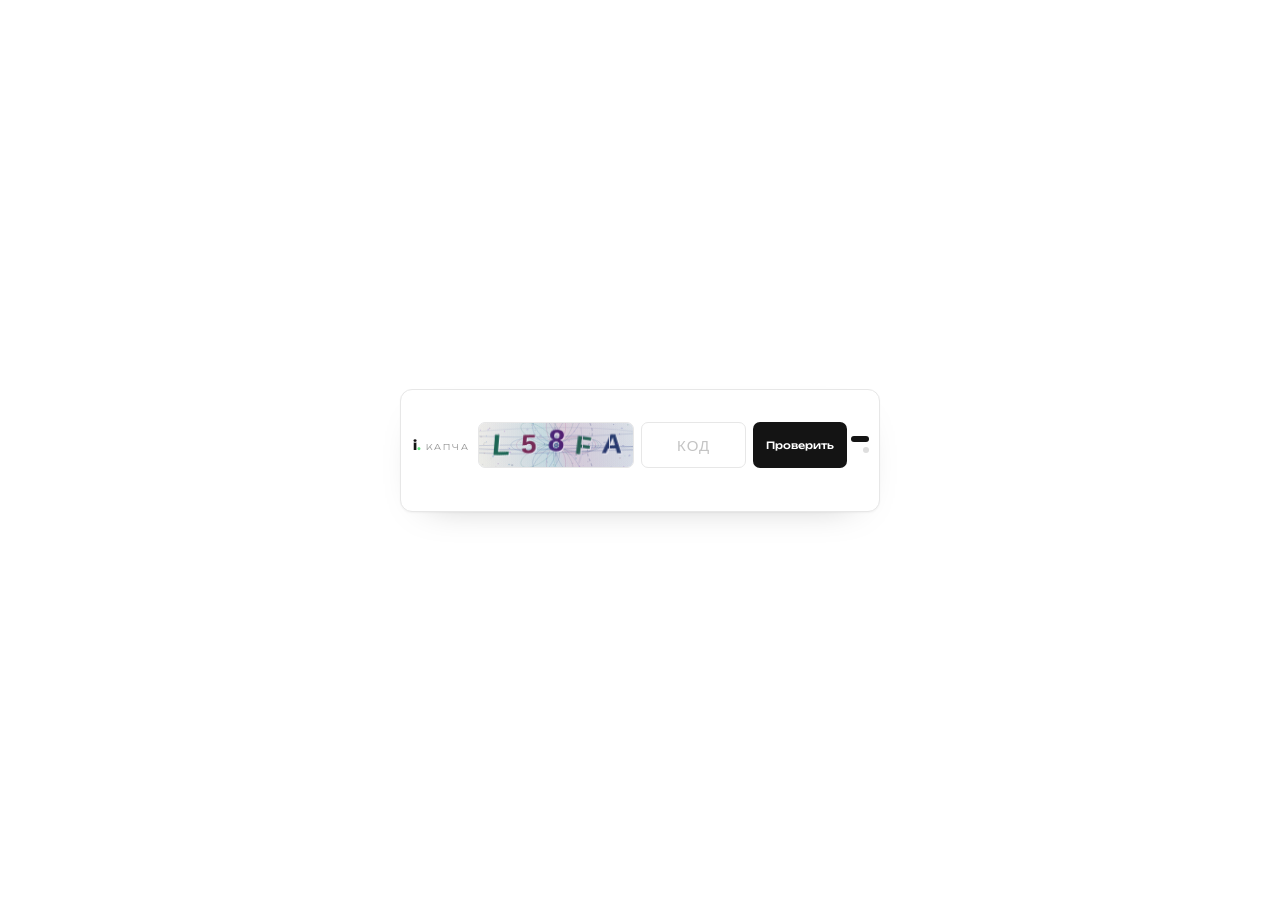
==== index.html @ 87429c5f "Капча студии i.: двухуровневая капча + демо-страница" ====
<!DOCTYPE html>
<html lang="ru">
<head>
  <meta charset="UTF-8">
  <meta name="viewport" content="width=device-width, initial-scale=1.0">
  <title>і. капча</title>
  <link rel="preconnect" href="https://fonts.googleapis.com">
  <link rel="preconnect" href="https://fonts.gstatic.com" crossorigin>
  <link href="https://fonts.googleapis.com/css2?family=Unbounded:wght@300;500;700&display=swap" rel="stylesheet">
  <style>
    * { margin: 0; padding: 0; box-sizing: border-box; }

    :root {
      --ink: #141414;
      --muted: #9a9a9a;
      --line: #e7e7e7;
      --accent: #5be37b;
    }

    html, body { height: 100%; }

    body {
      background: #fff;
      display: flex;
      align-items: center;
      justify-content: center;
      padding: 20px;
      font-family: -apple-system, BlinkMacSystemFont, 'Segoe UI', Roboto, Arial, sans-serif;
      -webkit-font-smoothing: antialiased;
      color: var(--ink);
    }

    /* ── card: fixed footprint, stages are stacked in the same cell ── */
    .captcha {
      position: relative;
      width: min(480px, 94vw);
      border: 1px solid var(--line);
      border-radius: 12px;
      background: #fff;
      box-shadow: 0 1px 2px rgba(0, 0, 0, 0.04), 0 14px 40px -28px rgba(0, 0, 0, 0.35);
      display: grid;
      grid-template-columns: minmax(0, 1fr);
      overflow: hidden;
      transition: border-color 0.25s;
    }
    .captcha.ok { border-color: #a6e3bd; }
    .captcha.bad { border-color: #f0b4bf; }

    .stage {
      grid-area: 1 / 1;
      min-width: 0;
      padding: 12px 12px 22px;
      transition: opacity 0.28s ease;
    }
    .stage[data-off] { opacity: 0; visibility: hidden; pointer-events: none; }

    /* ── stage 1: single-line strip ── */
    .stage--1 { display: flex; align-items: center; }

    .strip {
      display: flex;
      flex-wrap: nowrap;
      align-items: center;
      gap: 7px;
      width: 100%;
      padding-right: 20px;
    }

    .brand { display: flex; align-items: baseline; gap: 5px; flex: none; padding-right: 2px; }

    .brand__mark {
      font-family: 'Unbounded', sans-serif;
      font-weight: 700;
      font-size: 13px;
      letter-spacing: -0.02em;
      color: var(--ink);
    }
    .brand__mark .dot { color: var(--accent); }

    .brand__name {
      font-family: 'Unbounded', sans-serif;
      font-weight: 300;
      font-size: 8px;
      letter-spacing: 0.22em;
      text-transform: uppercase;
      color: var(--muted);
    }

    #cv {
      flex: none;
      width: 156px;
      height: 46px;
      display: block;
      border: 1px solid var(--line);
      border-radius: 7px;
      background: #eef1f8;
      cursor: pointer;
    }

    input[type=text] {
      flex: 1 1 62px;
      min-width: 0;
      height: 46px;
      border: 1px solid var(--line);
      border-radius: 7px;
      padding: 0 8px;
      font-family: inherit;
      font-size: 15px;
      letter-spacing: 3px;
      text-align: center;
      text-transform: uppercase;
      outline: none;
      transition: border-color 0.2s;
    }
    input[type=text]::placeholder { color: #c4c4c4; letter-spacing: 1px; }
    input[type=text]:focus { border-color: #bcbcbc; }
    input[type=text]:disabled { opacity: 0.55; }

    .check {
      flex: none;
      height: 46px;
      padding: 0 13px;
      border: none;
      border-radius: 7px;
      background: var(--ink);
      color: #fff;
      font-family: 'Unbounded', sans-serif;
      font-size: 10px;
      font-weight: 500;
      cursor: pointer;
      transition: background 0.2s, opacity 0.2s;
    }
    .check:hover { background: #000; }
    .check:disabled { opacity: 0.4; cursor: default; }
    .check--sm { height: 26px; padding: 0 11px; font-size: 9px; letter-spacing: 0.04em; }

    /* ── stage 2: camo image + checkbox grid ── */
    .stage--2 { display: flex; flex-direction: column; }

    .l2__head { display: flex; align-items: center; gap: 8px; min-height: 26px; margin-bottom: 6px; padding-right: 24px; }
    .l2__task { flex: 1 1 auto; min-width: 0; display: block; height: 22px; }
    .l2__img {
      display: block;
      width: 100%;
      height: 50px;
      border: 1px solid var(--line);
      border-radius: 7px;
      background: #eef1f8;
    }
    .l2__rowwrap { position: relative; margin: 5px 1px 0; }
    .l2__bar {
      position: absolute;
      left: 0; top: 0; bottom: 0;
      width: 0;
      border-radius: 5px;
      background: linear-gradient(90deg, #c6f2d3, #5be37b);
      opacity: 0.5;
      transition: width 0.7s linear;
      pointer-events: none;
    }
    .l2__row { position: relative; display: grid; gap: 0; }
    .l2__cell { display: flex; justify-content: center; }
    .l2__cell input[type=checkbox] {
      width: 17px;
      height: 17px;
      margin: 0;
      cursor: pointer;
      accent-color: var(--accent);
    }

    /* ── stage 3: done ── */
    .stage--done { display: flex; flex-direction: column; align-items: center; justify-content: center; gap: 10px; }
    .done__check { width: 54px; height: 54px; }
    .done__check circle { fill: none; stroke: var(--accent); stroke-width: 2; opacity: 0.3; }
    .done__check path {
      fill: none;
      stroke: #1a9e4b;
      stroke-width: 4;
      stroke-linecap: round;
      stroke-linejoin: round;
      stroke-dasharray: 48;
      stroke-dashoffset: 48;
    }
    .stage--done:not([data-off]) .done__check path { animation: draw 0.5s 0.15s ease forwards; }
    @keyframes draw { to { stroke-dashoffset: 0; } }
    .done__text {
      font-family: 'Unbounded', sans-serif;
      font-weight: 500;
      font-size: 12px;
      letter-spacing: 0.04em;
      color: #1a9e4b;
    }

    /* ── stage progress dots (vertical column, top-right) ── */
    .dots {
      position: absolute;
      right: 10px;
      top: 32px;
      height: 46px;
      display: flex;
      flex-direction: column;
      justify-content: center;
      align-items: flex-end;
      gap: 5px;
    }
    /* align the dots with the active stage's first row */
    .stage--1:not([data-off]) ~ .dots { top: 32px; height: 46px; }
    .stage--2:not([data-off]) ~ .dots { top: 12px; height: 26px; }
    .stage--done:not([data-off]) ~ .dots { top: 12px; height: 46px; }
    .dots .dot {
      width: 6px;
      height: 6px;
      border-radius: 3px;
      background: #dedede;
      transition: width 0.32s ease, background 0.3s;
    }
    .dots .dot.on { width: 18px; background: var(--ink); }
    .dots .dot.done { background: var(--accent); }

    /* honeypots — invisible to humans, tempting to bots */
    .hp {
      position: absolute;
      left: -9999px;
      top: 0;
      width: 1px;
      height: 1px;
      opacity: 0;
      pointer-events: none;
    }

    .msg {
      position: absolute;
      top: 100%;
      left: 0;
      right: 0;
      margin-top: 6px;
      text-align: center;
      font-size: 11px;
      color: var(--muted);
      min-height: 13px;
      pointer-events: none;
      transition: color 0.2s;
    }
    .msg.ok { color: #1a9e4b; }
    .msg.bad { color: #e0344b; }

    @keyframes shake {
      0%, 100% { transform: translateX(0); }
      25% { transform: translateX(-6px); }
      50% { transform: translateX(5px); }
      75% { transform: translateX(-3px); }
    }
    .captcha.shake { animation: shake 0.36s; }

    @media (max-width: 560px) {
      .brand__name { display: none; }
      #cv { width: 120px; }
    }

    @media (prefers-reduced-motion: reduce) {
      * { animation: none !important; transition: none !important; }
    }
  </style>
</head>
<body>
  <div class="captcha" id="captcha">

    <div class="stage stage--1" id="stage1">
      <div class="strip">
        <span class="brand">
          <span class="brand__mark">і<span class="dot">.</span></span>
          <span class="brand__name">капча</span>
        </span>

        <canvas id="cv" title="Обновить задание" role="img" aria-label="Капча: нажмите, чтобы обновить"></canvas>

        <input id="inp" type="text" inputmode="latin" autocomplete="off" autocapitalize="characters" spellcheck="false" maxlength="5" placeholder="код" aria-label="Ответ на капчу">

        <button class="check" id="check" type="button">Проверить</button>
      </div>
    </div>

    <div class="stage stage--2" id="stage2" data-off aria-hidden="true">
      <div class="l2__head">
        <canvas class="l2__task" id="l2task" role="img" aria-label="Задание второго шага"></canvas>
        <button class="check check--sm" id="l2check" type="button">Проверить</button>
      </div>
      <canvas class="l2__img" id="l2img" role="img" aria-label="Изображение с символами"></canvas>
      <div class="l2__rowwrap">
        <div class="l2__bar" id="l2bar"></div>
        <div class="l2__row" id="l2row"></div>
        <input class="hp" id="hpcb" type="checkbox" name="confirm_contact" tabindex="-1" autocomplete="off" aria-hidden="true">
      </div>
    </div>

    <div class="stage stage--done" id="stage3" data-off aria-hidden="true">
      <svg class="done__check" viewBox="0 0 52 52" aria-hidden="true">
        <circle cx="26" cy="26" r="24"></circle>
        <path d="M15 27 L23 35 L38 18"></path>
      </svg>
      <div class="done__text">Капча пройдена</div>
    </div>

    <input class="hp" id="hpEmail" type="text" name="email" tabindex="-1" autocomplete="off" aria-hidden="true">
    <input class="hp" id="hpUrl" type="text" name="website" tabindex="-1" autocomplete="off" aria-hidden="true">

    <div class="dots" id="dots" aria-hidden="true">
      <span class="dot on" id="dot1"></span>
      <span class="dot" id="dot2"></span>
    </div>

    <div class="msg" id="msg" aria-live="polite"></div>
  </div>

  <script>
    (function () {
      var cv = document.getElementById('cv');
      var inp = document.getElementById('inp');
      var hpEmail = document.getElementById('hpEmail');
      var hpUrl = document.getElementById('hpUrl');
      var check = document.getElementById('check');
      var msg = document.getElementById('msg');
      var card = document.getElementById('captcha');
      var stage1 = document.getElementById('stage1');
      var stage2 = document.getElementById('stage2');
      var stage3 = document.getElementById('stage3');
      var dot1 = document.getElementById('dot1');
      var dot2 = document.getElementById('dot2');
      var l2task = document.getElementById('l2task');
      var l2img = document.getElementById('l2img');
      var l2row = document.getElementById('l2row');
      var l2bar = document.getElementById('l2bar');
      var l2check = document.getElementById('l2check');
      var hpcb = document.getElementById('hpcb');

      var CHARS = 'ACDEFGHJKLMNPQRSTUVWXYZ23456789';
      var PALETTE = ['#33257a', '#134478', '#7c254c', '#1c6750', '#6a4410', '#46206f', '#243b6b', '#5b2a20'];
      var TEXTFONTS = [
        '"Arial Black", Arial, sans-serif',
        'Impact, "Arial Black", sans-serif',
        'Calibri, "Segoe UI", Arial, sans-serif',
        '"Comic Sans MS", "Comic Sans", cursive',
        'Verdana, Geneva, sans-serif',
        'Tahoma, Geneva, sans-serif',
        'Georgia, "Times New Roman", serif'
      ];
      var STYLES = ['solid', 'solid', 'solid', 'serif', 'mono'];
      var H = 46;

      var challenge = null;
      var solved = false;
      var passedL1 = false;
      var renderedAt = 0;
      var attempts = 0;
      var lockedUntil = 0;

      var ptrDist = 0, ptrTurns = 0, lastX = null, lastY = null, prevAng = null;
      var keyCount = 0;

      function rand(n) { return Math.floor(Math.random() * n); }
      function pick(a) { return a[rand(a.length)]; }
      function rndChars(n) { var s = ''; for (var i = 0; i < n; i++) s += CHARS[rand(CHARS.length)]; return s; }

      function newChallenge() {
        if (Math.random() < 0.7) {
          var s = rndChars(5);
          return { mode: 'code', display: s, answer: s };
        }
        var a = 1 + rand(9), b = 1 + rand(9);
        if (Math.random() < 0.5) {
          if (a < b) { var t = a; a = b; b = t; }
          return { mode: 'math', display: a + ' - ' + b + ' =', answer: String(a - b) };
        }
        return { mode: 'math', display: a + ' + ' + b + ' =', answer: String(a + b) };
      }

      /* ── canvas helpers ── */
      function ctx2d() {
        var w = cv.clientWidth || 156;
        var dpr = Math.min(2, window.devicePixelRatio || 1);
        cv.width = Math.round(w * dpr);
        cv.height = Math.round(H * dpr);
        cv.style.height = H + 'px';
        var x = cv.getContext('2d');
        x.setTransform(dpr, 0, 0, dpr, 0, 0);
        return { x: x, w: w, h: H, dpr: dpr };
      }
      function mkOff(w, h, dpr) {
        var off = document.createElement('canvas');
        off.width = Math.round(w * dpr);
        off.height = Math.round(h * dpr);
        var o = off.getContext('2d');
        o.setTransform(dpr, 0, 0, dpr, 0, 0);
        return off;
      }

      /* ── paper ── */
      function drawPaper(x, w, h) {
        var g = x.createLinearGradient(0, 0, w, h);
        g.addColorStop(0, '#f8f7f0');
        g.addColorStop(0.5, '#eef1ef');
        g.addColorStop(1, '#e5ebf3');
        x.fillStyle = g;
        x.fillRect(0, 0, w, h);
        for (var i = 0; i < 4; i++) {
          var rg = x.createRadialGradient(Math.random() * w, Math.random() * h, 1, Math.random() * w, Math.random() * h, Math.max(w, h) * 0.7);
          rg.addColorStop(0, pick(['rgba(90,120,200,0.06)', 'rgba(120,90,180,0.06)', 'rgba(90,170,120,0.05)']));
          rg.addColorStop(1, 'rgba(0,0,0,0)');
          x.fillStyle = rg;
          x.fillRect(0, 0, w, h);
        }
      }

      /* ── guilloche ── */
      function drawGuilloche(x, w, h) {
        var cx = w / 2, cy = h / 2, R = Math.min(w, h) * 1.2;
        var inks = ['rgba(40,70,140,', 'rgba(150,50,110,', 'rgba(30,120,110,'];
        for (var c = 0; c < 4; c++) {
          x.strokeStyle = inks[c % 3] + '0.1)';
          x.lineWidth = 0.7;
          x.beginPath();
          var k = 3 + c, amp = 0.45 + 0.08 * c;
          for (var i = 0; i <= 720; i++) {
            var a = i * Math.PI / 180;
            var rr = R * 0.6 * (0.55 + amp * Math.cos(k * a));
            var px = cx + Math.cos(a) * rr * 1.05 + Math.cos(a * (k + 1)) * 2;
            var py = cy + Math.sin(a) * rr * 0.9 + Math.sin(a * (k + 1)) * 2;
            if (i === 0) x.moveTo(px, py); else x.lineTo(px, py);
          }
          x.stroke();
        }
      }

      /* ── security thread ── */
      function drawThread(x, w, h) {
        x.save();
        x.strokeStyle = 'rgba(30,50,110,0.22)';
        x.lineWidth = 1.1;
        x.setLineDash([3, 2.5]);
        x.beginPath();
        var base = w * 0.72;
        for (var y = 0; y <= h; y += 2) {
          var xx = base + Math.sin(y * 0.16) * 2.5;
          if (y === 0) x.moveTo(xx, y); else x.lineTo(xx, y);
        }
        x.stroke();
        x.setLineDash([]);
        x.restore();
      }

      function drawWatermark(x, w, h) {
        x.save();
        x.fillStyle = 'rgba(40,70,140,0.06)';
        x.font = '700 ' + Math.round(h * 0.86) + 'px "Arial Black", Arial, sans-serif';
        x.textAlign = 'center';
        x.textBaseline = 'middle';
        x.fillText('і', w / 2, h / 2 + 1);
        x.restore();
      }

      /* ── one readable glyph with a mild random style ── */
      function drawGlyph(x, ch, cx, cy, size, style, ink, rot, skew, sy) {
        x.save();
        x.translate(cx, cy);
        x.rotate(rot);
        x.transform(1, skew, 0, sy, 0, 0);
        x.textAlign = 'center';
        x.textBaseline = 'middle';

        if (style === 'serif') x.font = '700 ' + size + 'px Georgia, "Times New Roman", serif';
        else if (style === 'mono') x.font = '700 ' + size + 'px "Courier New", monospace';
        else x.font = '700 ' + size + 'px "Arial Black", Arial, sans-serif';

        x.shadowColor = 'rgba(255,255,255,0.75)';
        x.shadowOffsetX = 1;
        x.shadowOffsetY = 1;
        x.shadowBlur = 0.6;
        x.fillStyle = ink;
        x.fillText(ch, 0, 0);
        x.restore();
      }

      /* ── readable glyph layer: even spacing, mild tilt, no overlap ── */
      function drawGlyphLayer(x, w, h) {
        var disp = challenge.display;
        var n = disp.length;
        var pad = 9;
        var slot = (w - pad * 2) / n;
        var base = Math.max(19, Math.min(29, Math.round(slot * 1.12)));

        x.textAlign = 'center';
        x.textBaseline = 'middle';

        var inks = [], styles = [], rots = [], sys = [], sizes = [], cys = [], xs = [];
        for (var i = 0; i < n; i++) {
          inks[i] = pick(PALETTE);
          styles[i] = pick(STYLES);
          rots[i] = (Math.random() - 0.5) * 0.3;
          sys[i] = 0.92 + Math.random() * 0.16;
          sizes[i] = base + rand(3) - 1;
          cys[i] = h / 2 + (Math.random() - 0.5) * 5;
          xs[i] = pad + slot * (i + 0.5) + (Math.random() - 0.5) * 2.5;
        }

        for (var v = 0; v < 2; v++) {
          x.save();
          x.strokeStyle = 'rgba(60,80,140,0.2)';
          x.lineWidth = 0.8;
          x.beginPath();
          var vx = pad + slot * Math.random() * n;
          x.moveTo(vx, 4);
          x.bezierCurveTo(vx + (Math.random() - 0.5) * 8, h * 0.35, vx + (Math.random() - 0.5) * 8, h * 0.65, vx + (Math.random() - 0.5) * 6, h - 4);
          x.stroke();
          x.restore();
        }

        for (var k = 0; k < n; k++) {
          drawGlyph(x, disp[k], xs[k], cys[k], sizes[k], styles[k], inks[k], rots[k], (Math.random() - 0.5) * 0.16, sys[k]);
        }
      }

      /* ── wave warp ── */
      function warpBlit(dest, off, w, h, dpr) {
        var slice = 2;
        var f1 = 1.2 + Math.random() * 0.6, f2 = 1.6 + Math.random() * 0.8;
        for (var sx = 0; sx < w; sx += slice) {
          var t = sx / w;
          var dy = Math.sin(t * Math.PI * 2 * f1) * 1.4 + Math.sin(t * Math.PI * 2 * f2 + 1) * 0.7;
          var dx = Math.sin(t * Math.PI * 2 * f1 * 0.6 + 1.2) * 0.9;
          var sw = Math.min(slice, w - sx);
          dest.drawImage(off, Math.round(sx * dpr), 0, Math.round(sw * dpr), off.height, sx + dx, dy, sw, h);
        }
      }

      function drawSpeckle(x, w, h) {
        for (var i = 0; i < 70; i++) {
          x.fillStyle = 'rgba(' + (40 + rand(120)) + ',' + (50 + rand(110)) + ',' + (90 + rand(120)) + ',' + (0.15 + Math.random() * 0.3).toFixed(2) + ')';
          x.fillRect(Math.random() * w, Math.random() * h, Math.random() < 0.2 ? 2 : 1, 1);
        }
      }

      function drawShine(x, w, h) {
        var g = x.createLinearGradient(0, h, w, 0);
        g.addColorStop(0, 'rgba(120,0,255,0)');
        g.addColorStop(0.45, 'rgba(0,180,255,0.08)');
        g.addColorStop(0.56, 'rgba(255,0,150,0.07)');
        g.addColorStop(1, 'rgba(120,0,255,0)');
        x.fillStyle = g;
        x.fillRect(0, 0, w, h);
      }

      function drawCode() {
        var c = ctx2d();
        var x = c.x, w = c.w, h = c.h, dpr = c.dpr;

        drawPaper(x, w, h);
        drawGuilloche(x, w, h);
        drawThread(x, w, h);
        drawWatermark(x, w, h);

        for (var l = 0; l < 4; l++) {
          x.save();
          x.strokeStyle = 'rgba(70,90,150,0.2)';
          x.lineWidth = 0.7 + Math.random() * 0.5;
          x.beginPath();
          var y = 6 + Math.random() * (h - 12);
          x.moveTo(-4, y);
          x.bezierCurveTo(w * 0.33, y + (Math.random() - 0.5) * 10, w * 0.66, y + (Math.random() - 0.5) * 10, w + 4, y + (Math.random() - 0.5) * 6);
          x.stroke();
          x.restore();
        }

        var off = mkOff(w, h, dpr);
        drawGlyphLayer(off.getContext('2d'), w, h);
        var tmp = mkOff(w, h, dpr);
        warpBlit(tmp.getContext('2d'), off, w, h, dpr);
        x.drawImage(tmp, 0, 0, w, h);

        for (var o = 0; o < 2; o++) {
          x.save();
          x.strokeStyle = 'rgba(70,90,150,0.15)';
          x.lineWidth = 0.7;
          x.beginPath();
          var oy = 8 + Math.random() * (h - 16);
          x.moveTo(-4, oy);
          x.bezierCurveTo(w * 0.3, oy + (Math.random() - 0.5) * 14, w * 0.7, oy + (Math.random() - 0.5) * 14, w + 4, oy);
          x.stroke();
          x.restore();
        }

        drawSpeckle(x, w, h);
        drawShine(x, w, h);
        renderedAt = Date.now();
      }

      function drawSolved() {
        var c = ctx2d();
        var x = c.x, w = c.w, h = c.h;
        var g = x.createLinearGradient(0, 0, w, h);
        g.addColorStop(0, '#eefaf2');
        g.addColorStop(1, '#d9f5e5');
        x.fillStyle = g;
        x.fillRect(0, 0, w, h);
        x.strokeStyle = '#1a9e4b';
        x.lineWidth = 3;
        x.lineCap = 'round';
        x.lineJoin = 'round';
        x.beginPath();
        x.moveTo(w / 2 - 12, h / 2 + 1);
        x.lineTo(w / 2 - 3, h / 2 + 10);
        x.lineTo(w / 2 + 13, h / 2 - 9);
        x.stroke();
        drawSpeckle(x, w, h);
      }

      function setMsg(t, cls) {
        msg.textContent = t;
        msg.className = 'msg' + (cls ? ' ' + cls : '');
      }
      function shake() {
        card.classList.remove('shake');
        void card.offsetWidth;
        card.classList.add('shake');
      }

      function activate(el) { el.removeAttribute('data-off'); }
      function deactivate(el) { el.setAttribute('data-off', ''); }
      function setDots(a, b) {
        dot1.className = 'dot' + (a ? ' ' + a : '');
        dot2.className = 'dot' + (b ? ' ' + b : '');
      }

      function refreshCode() {
        if (solved || passedL1) return;
        challenge = newChallenge();
        inp.value = '';
        inp.setAttribute('placeholder', challenge.mode === 'math' ? 'ответ' : 'код');
        drawCode();
        setMsg('');
        card.classList.remove('ok', 'bad');
      }

      /* ── LEVEL 2: camo image + checkbox grid ── */
      var RULES = [
        { key: 'text', label: 'Отметьте все буквы и цифры' },
        { key: 'shape', label: 'Отметьте все геометрические фигуры' },
        { key: 'emoji', label: 'Отметьте все смайлики' }
      ];
      var SHAPES = ['triangle', 'square', 'circle', 'diamond', 'pentagon', 'hexagon', 'star', 'cross'];
      var EMOJI = ['\uD83D\uDE00', '\uD83D\uDE0E', '\u2B50', '\u2764\uFE0F', '\uD83C\uDF40', '\u26A1', '\uD83C\uDFAF', '\uD83D\uDD25', '\uD83C\uDF08'];
      var CATS = ['text', 'shape', 'emoji'];
      var L2 = null;
      var l2Attempts = 0;
      var L2H = 50;

      function hexName() {
        var h = '0123456789abcdef', s = '';
        for (var i = 0; i < 10; i++) s += h[rand(16)];
        return s;
      }

      function poly(x, R, sides, rot) {
        var step = Math.PI * 2 / sides;
        for (var i = 0; i < sides; i++) {
          var a = rot + i * step;
          var px = Math.cos(a) * R, py = Math.sin(a) * R;
          if (i === 0) x.moveTo(px, py); else x.lineTo(px, py);
        }
      }
      function star(x, R, points, rot, ratio) {
        var step = Math.PI / points;
        for (var i = 0; i < points * 2; i++) {
          var r = (i % 2) ? R * ratio : R;
          var a = rot + i * step;
          var px = Math.cos(a) * r, py = Math.sin(a) * r;
          if (i === 0) x.moveTo(px, py); else x.lineTo(px, py);
        }
      }
      function drawShape(x, name, R) {
        x.beginPath();
        if (name === 'circle') x.arc(0, 0, R * 0.9, 0, Math.PI * 2);
        else if (name === 'square') x.rect(-R * 0.78, -R * 0.78, R * 1.56, R * 1.56);
        else if (name === 'triangle') poly(x, R, 3, -Math.PI / 2);
        else if (name === 'diamond') poly(x, R, 4, Math.PI / 4);
        else if (name === 'pentagon') poly(x, R, 5, -Math.PI / 2);
        else if (name === 'hexagon') poly(x, R, 6, 0);
        else if (name === 'star') star(x, R, 5, -Math.PI / 2, 0.45);
        else if (name === 'cross') {
          var t = R * 0.3;
          x.rect(-t, -R, t * 2, R * 2);
          x.moveTo(R, -t);
          x.rect(-R, -t, R * 2, t * 2);
        }
        x.closePath();
        x.fill();
      }

      function buildL2() {
        var rule = pick(RULES);
        var n = 8 + rand(3);
        var slots = [];
        for (var i = 0; i < n; i++) {
          var c;
          if (i === 0) c = rule.key;
          else if (i === 1) c = pick(CATS.filter(function (k) { return k !== rule.key; }));
          else c = pick(CATS);
          slots.push(c);
        }
        var t = slots.filter(function (c) { return c === rule.key; }).length;
        var guard = 0;
        while (t < 2 && guard++ < 50) { slots[rand(n)] = rule.key; t = slots.filter(function (c) { return c === rule.key; }).length; }
        while (t > n - 2 && guard++ < 100) { var idx = rand(n); if (slots[idx] === rule.key) slots[idx] = pick(CATS.filter(function (k) { return k !== rule.key; })); t = slots.filter(function (c) { return c === rule.key; }).length; }
        var answer = [];
        for (var j = 0; j < n; j++) if (slots[j] === rule.key) answer.push(j);
        L2 = { rule: rule, slots: slots, answer: answer, n: n, checks: [] };
      }

      function drawL2Background(x, w, h) {
        var g = x.createLinearGradient(0, 0, w, h);
        g.addColorStop(0, '#f8f7f0');
        g.addColorStop(0.5, '#eef1ef');
        g.addColorStop(1, '#e5ebf3');
        x.fillStyle = g;
        x.fillRect(0, 0, w, h);
        for (var i = 0; i < 3; i++) {
          var rg = x.createRadialGradient(Math.random() * w, Math.random() * h, 1, Math.random() * w, Math.random() * h, Math.max(w, h) * 0.6);
          rg.addColorStop(0, pick(['rgba(90,120,200,0.06)', 'rgba(120,90,180,0.06)', 'rgba(90,170,120,0.05)']));
          rg.addColorStop(1, 'rgba(0,0,0,0)');
          x.fillStyle = rg;
          x.fillRect(0, 0, w, h);
        }
      }

      function drawL2Slot(x, cat, cx, cy, size) {
        size = Math.max(18, Math.min(30, Math.round(size)));
        x.save();
        x.translate(cx, cy);
        x.rotate((Math.random() - 0.5) * 0.34);
        x.textAlign = 'center';
        x.textBaseline = 'middle';
        var ink = pick(PALETTE);
        if (cat === 'text') {
          x.font = '700 ' + size + 'px ' + pick(TEXTFONTS);
          x.shadowColor = 'rgba(255,255,255,0.75)';
          x.shadowOffsetX = 1;
          x.shadowOffsetY = 1;
          x.shadowBlur = 0.6;
          x.fillStyle = ink;
          x.fillText(pick(CHARS), 0, 0);
        } else if (cat === 'emoji') {
          x.font = Math.round(size * 0.98) + 'px "Segoe UI Emoji", "Apple Color Emoji", "Noto Color Emoji", sans-serif';
          x.fillStyle = '#000';
          x.fillText(pick(EMOJI), 0, 0);
        } else {
          x.fillStyle = ink;
          x.strokeStyle = ink;
          drawShape(x, pick(SHAPES), size * 0.62);
        }
        x.restore();
      }

      function drawL2Noise(x, w, h) {
        for (var l = 0; l < 6; l++) {
          x.save();
          x.strokeStyle = 'rgba(' + (40 + rand(60)) + ',' + (60 + rand(60)) + ',' + (110 + rand(60)) + ',0.22)';
          x.lineWidth = 0.7 + Math.random() * 0.6;
          x.beginPath();
          var y = Math.random() * h;
          x.moveTo(-4, y);
          x.bezierCurveTo(w * 0.33, y + (Math.random() - 0.5) * 22, w * 0.66, y + (Math.random() - 0.5) * 22, w + 4, y + (Math.random() - 0.5) * 14);
          x.stroke();
          x.restore();
        }
        for (var i = 0; i < 120; i++) {
          x.fillStyle = 'rgba(' + (40 + rand(120)) + ',' + (50 + rand(110)) + ',' + (90 + rand(120)) + ',' + (0.15 + Math.random() * 0.3).toFixed(2) + ')';
          x.fillRect(Math.random() * w, Math.random() * h, Math.random() < 0.2 ? 2 : 1, 1);
        }
        for (var d = 0; d < 2; d++) {
          x.save();
          x.globalAlpha = 0.16;
          x.font = '700 ' + (15 + rand(9)) + 'px "Arial Black", Arial, sans-serif';
          x.fillStyle = pick(PALETTE);
          x.translate(Math.random() * w, h / 2 + (Math.random() - 0.5) * 14);
          x.rotate((Math.random() - 0.5) * 1.2);
          x.textAlign = 'center';
          x.textBaseline = 'middle';
          x.fillText(pick(CHARS), 0, 0);
          x.restore();
        }
      }

      function drawL2() {
        if (!L2) return;
        var dpr = Math.min(2, window.devicePixelRatio || 1);
        var w = l2img.clientWidth || (card.clientWidth - 26) || 300;
        l2img.width = Math.round(w * dpr);
        l2img.height = Math.round(L2H * dpr);
        var x = l2img.getContext('2d');
        x.setTransform(dpr, 0, 0, dpr, 0, 0);
        drawL2Background(x, w, L2H);

        var n = L2.n, slot = w / n;
        for (var i = 0; i < n; i++) {
          drawL2Slot(x, L2.slots[i], slot * (i + 0.5), L2H / 2 + (Math.random() - 0.5) * 5, Math.min(slot * 0.7, 30));
        }
        drawL2Noise(x, w, L2H);
      }

      function drawL2Task() {
        if (!L2) return;
        var dpr = Math.min(2, window.devicePixelRatio || 1);
        var w = l2task.clientWidth || (card.clientWidth - 120) || 260;
        var h = 22;
        l2task.width = Math.round(w * dpr);
        l2task.height = Math.round(h * dpr);
        var x = l2task.getContext('2d');
        x.setTransform(dpr, 0, 0, dpr, 0, 0);
        x.clearRect(0, 0, w, h);
        x.font = '600 13px -apple-system, "Segoe UI", Roboto, Arial, sans-serif';
        x.fillStyle = '#141414';
        x.textAlign = 'left';
        x.textBaseline = 'middle';
        x.fillText(L2.rule.label, 1, h / 2 + 1);
      }

      function buildL2Row() {
        var n = L2.n;
        l2row.style.gridTemplateColumns = 'repeat(' + n + ', 1fr)';
        l2row.innerHTML = '';
        L2.checks = [];
        for (var i = 0; i < n; i++) {
          var cell = document.createElement('div');
          cell.className = 'l2__cell';
          var cb = document.createElement('input');
          cb.type = 'checkbox';
          cb.setAttribute('name', hexName());
          cb.setAttribute('aria-label', 'Отметка ' + (i + 1));
          cell.appendChild(cb);
          l2row.appendChild(cell);
          L2.checks.push(cb);
        }
      }

      function mountL2() {
        buildL2();
        buildL2Row();
        l2bar.style.transition = 'none';
        l2bar.style.width = '0';
        deactivate(stage1);
        activate(stage2);
        l2check.disabled = false;
        /* layout is already computed (stage2 is always in the grid cell) */
        drawL2Task();
        drawL2();
        l2bar.getBoundingClientRect();
        l2bar.style.transition = '';
      }

      function renderL2() {
        buildL2();
        buildL2Row();
        l2bar.style.transition = 'none';
        l2bar.style.width = '0';
        drawL2Task();
        drawL2();
        l2bar.getBoundingClientRect();
        l2bar.style.transition = '';
      }

      function openLock(sec) {
        lockedUntil = Date.now() + sec * 1000;
        setMsg('Слишком много попыток, подождите ' + sec + ' сек', 'bad');
        l2check.disabled = true;
        window.setTimeout(function () { if (!solved) l2check.disabled = false; }, sec * 1000);
      }

      function checkL2() {
        if (!L2 || solved) return;
        if (hpcb.checked) { hpcb.checked = false; l2Attempts = 0; renderL2(); openLock(60); return; }
        if (Date.now() < lockedUntil) { setMsg('Слишком много попыток, подождите', 'bad'); return; }
        var got = [];
        for (var i = 0; i < L2.n; i++) if (L2.checks[i].checked) got.push(i);
        var ans = L2.answer, ok = got.length === ans.length;
        if (ok) { for (var j = 0; j < ans.length; j++) if (got[j] !== ans[j]) { ok = false; break; } }
        if (ok) {
          l2Attempts = 0;
          l2Success();
        } else {
          l2Attempts++;
          card.classList.add('bad');
          card.classList.remove('ok');
          shake();
          if (l2Attempts >= 3) { l2Attempts = 0; openLock(20); }
          else setMsg('Неверно, попробуйте ещё раз', 'bad');
          renderL2();
        }
      }

      /* verification animation: checkboxes fill like a progress bar, then done */
      function l2Success() {
        if (solved) return;
        solved = true;
        l2check.disabled = true;
        setMsg('Проверка…', '');
        l2bar.style.width = '100%';
        var n = L2.n;
        for (var i = 0; i < n; i++) {
          (function (idx) {
            window.setTimeout(function () {
              if (L2.checks[idx]) L2.checks[idx].checked = true;
            }, 90 + idx * (620 / n));
          })(i);
        }
        window.setTimeout(function () {
          deactivate(stage2);
          activate(stage3);
          setDots('done', 'done');
          setMsg('');
          card.classList.add('ok');
          card.classList.remove('bad');
          postSuccess();
        }, 90 + 620 + 300);
      }

      function postSuccess() {
        try {
          if (window.parent && window.parent !== window) {
            window.parent.postMessage({ type: 'captcha-success', source: 'i-studio' }, '*');
          }
        } catch (e) {}
      }

      function success() {
        passedL1 = true;
        drawSolved();
        card.classList.add('ok');
        card.classList.remove('bad');
        inp.disabled = true;
        check.disabled = true;
        setDots('done', 'on');
        setMsg('');
        mountL2();
      }

      function fail(t) {
        card.classList.add('bad');
        card.classList.remove('ok');
        setMsg(t || 'Неверно, попробуйте ещё раз', 'bad');
        shake();
        inp.value = '';
        window.setTimeout(function () {
          if (solved || passedL1) return;
          challenge = newChallenge();
          inp.setAttribute('placeholder', challenge.mode === 'math' ? 'ответ' : 'код');
          drawCode();
          inp.focus();
        }, 420);
      }

      function checkCode() {
        if (solved || passedL1) return;
        if (Date.now() < lockedUntil) { setMsg('Слишком много попыток, подождите', 'bad'); return; }
        if (hpEmail.value || hpUrl.value) { hpEmail.value = ''; hpUrl.value = ''; fail('Не удалось подтвердить, что вы человек'); return; }

        var elapsed = Date.now() - renderedAt;
        var human = (keyCount >= 3) || (ptrDist > 40 && ptrTurns >= 1);
        if (elapsed < 800 || !human) { fail('Подтвердите, что вы человек'); return; }

        var val = inp.value.trim().toUpperCase();
        if (!val) { card.classList.add('bad'); setMsg('Введите ответ', 'bad'); return; }
        if (val === challenge.answer.toUpperCase()) {
          attempts = 0;
          success();
        } else {
          attempts++;
          if (attempts >= 5) { attempts = 0; lockedUntil = Date.now() + 20000; fail('Слишком много попыток, подождите 20 сек'); }
          else fail('Неверно, попробуйте ещё раз');
        }
      }

      /* ── behavioral tracking ── */
      function onMove(e) {
        var pt = e.touches ? e.touches[0] : e;
        if (!pt) return;
        var x = pt.clientX, y = pt.clientY;
        if (lastX != null) {
          var dx = x - lastX, dy = y - lastY;
          ptrDist += Math.sqrt(dx * dx + dy * dy);
          if (ptrDist > 2) {
            var ang = Math.atan2(dy, dx);
            if (prevAng != null && Math.abs(ang - prevAng) > 0.35) ptrTurns++;
            prevAng = ang;
          }
        }
        lastX = x; lastY = y;
      }
      window.addEventListener('pointermove', onMove, { passive: true });
      window.addEventListener('touchmove', onMove, { passive: true });
      window.addEventListener('mousemove', onMove, { passive: true });

      check.addEventListener('click', checkCode);
      l2check.addEventListener('click', checkL2);
      cv.addEventListener('click', refreshCode);
      inp.addEventListener('keydown', function (e) {
        keyCount++;
        if (e.key === 'Enter') { e.preventDefault(); checkCode(); }
      });
      inp.addEventListener('input', function () {
        inp.value = inp.value.toUpperCase().replace(/[^A-Z0-9]/g, '');
      });
      window.addEventListener('resize', function () {
        if (passedL1) drawSolved(); else drawCode();
        if (L2 && !solved && passedL1) { drawL2Task(); drawL2(); }
      });

      refreshCode();
    })();
  </script>
</body>
</html>
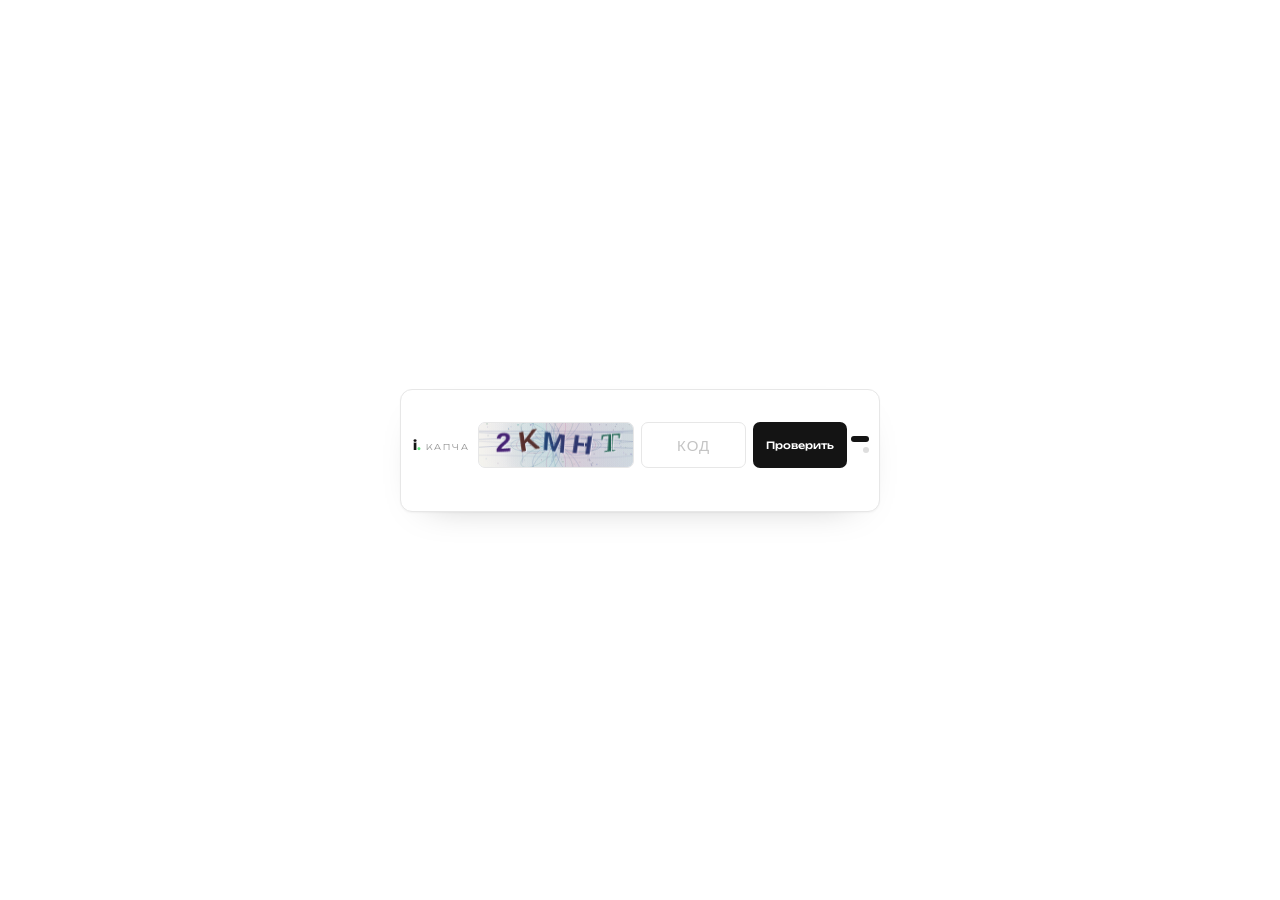
==== commit 8e33284c: "Капча в iframe обрезается до плашки; demo подстраивает высоту" ====
--- a/index.html
+++ b/index.html
@@ -29,6 +29,10 @@
       -webkit-font-smoothing: antialiased;
       color: var(--ink);
     }
+
+    /* cropped to the card when embedded in an iframe */
+    html.embedded, html.embedded body { height: auto; }
+    html.embedded body { align-items: flex-start; padding: 4px 0 24px; }
 
     /* ── card: fixed footprint, stages are stacked in the same cell ── */
     .captcha {
@@ -1011,9 +1015,29 @@
       window.addEventListener('resize', function () {
         if (passedL1) drawSolved(); else drawCode();
         if (L2 && !solved && passedL1) { drawL2Task(); drawL2(); }
+        postHeight();
       });
 
+      /* ── embed: crop the page to the card and report the height to the parent ── */
+      var embedded = window.parent && window.parent !== window;
+      if (embedded) document.documentElement.className += ' embedded';
+
+      function postHeight() {
+        if (!embedded) return;
+        try {
+          window.parent.postMessage({ type: 'captcha-resize', height: Math.ceil(document.documentElement.scrollHeight) }, '*');
+        } catch (e) {}
+      }
+      window.addEventListener('load', postHeight);
+      window.addEventListener('message', function (e) {
+        if (e.data && e.data.type === 'captcha-height-request') postHeight();
+      });
+      window.setTimeout(postHeight, 60);
+      window.setTimeout(postHeight, 400);
+      if (document.fonts && document.fonts.ready) document.fonts.ready.then(postHeight);
+
       refreshCode();
+      postHeight();
     })();
   </script>
 </body>
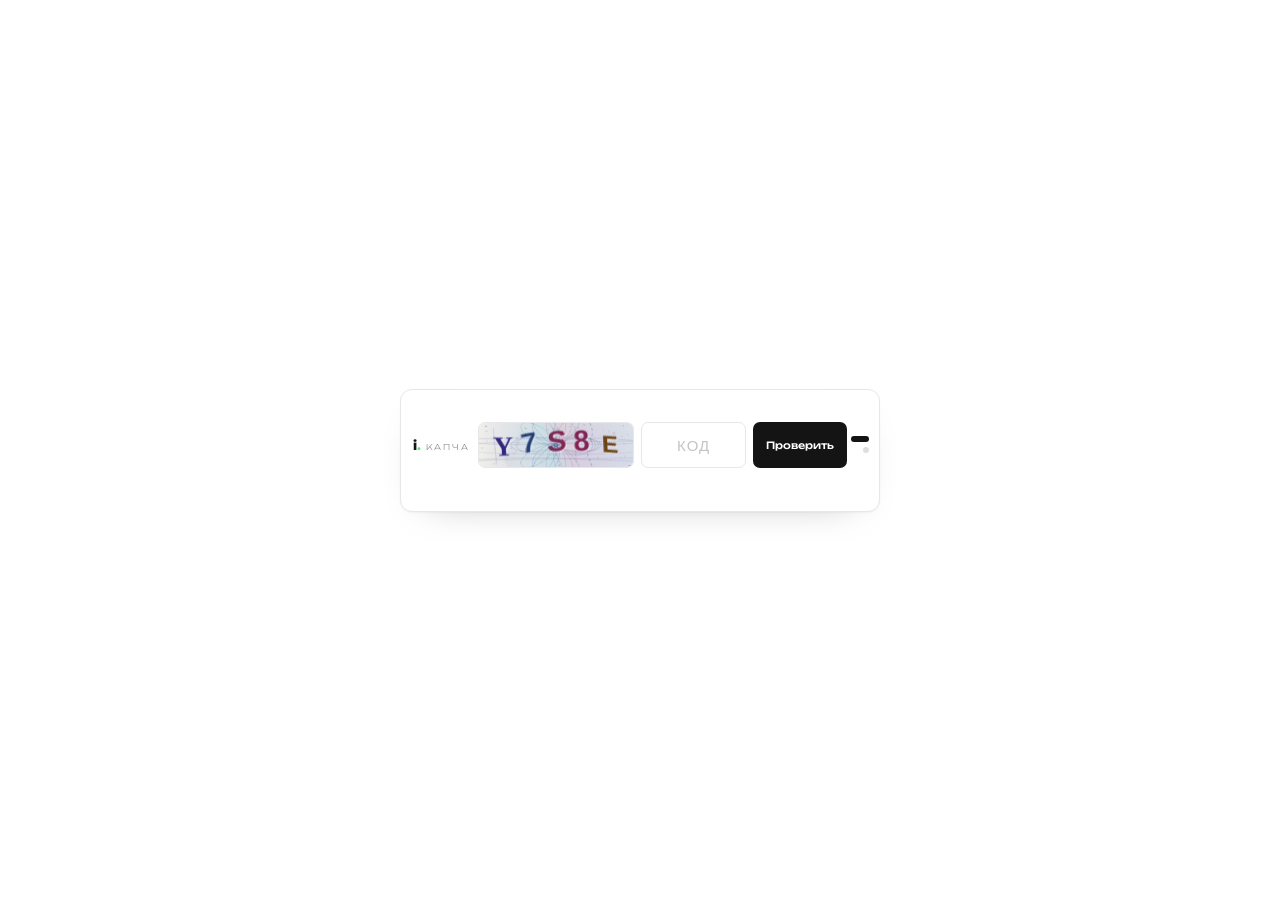
==== commit c9c16bb5: "Add final-fail state: red dot, full lockout, failure message (5/3 attempts, honeypot/behavioral)" ====
--- a/index.html
+++ b/index.html
@@ -220,6 +220,7 @@
     }
     .dots .dot.on { width: 18px; background: var(--ink); }
     .dots .dot.done { background: var(--accent); }
+    .dots .dot.fail { width: 18px; background: #e0344b; }
 
     /* honeypots — invisible to humans, tempting to bots */
     .hp {
@@ -354,9 +355,9 @@
       var challenge = null;
       var solved = false;
       var passedL1 = false;
+      var failed = false;
       var renderedAt = 0;
       var attempts = 0;
-      var lockedUntil = 0;
 
       var ptrDist = 0, ptrTurns = 0, lastX = null, lastY = null, prevAng = null;
       var keyCount = 0;
@@ -634,8 +635,24 @@
         dot2.className = 'dot' + (b ? ' ' + b : '');
       }
 
+      function finalFail(stage) {
+        if (failed) return;
+        failed = true;
+        card.classList.add('bad');
+        card.classList.remove('ok');
+        shake();
+        inp.disabled = true;
+        check.disabled = true;
+        l2check.disabled = true;
+        if (hpcb) hpcb.disabled = true;
+        if (L2 && L2.checks) for (var i = 0; i < L2.checks.length; i++) L2.checks[i].disabled = true;
+        if (stage === 2) setDots('done', 'fail');
+        else setDots('fail', passedL1 ? 'on' : '');
+        setMsg('Вы не прошли проверку. Обновите страницу, чтобы попробовать снова.', 'bad');
+      }
+
       function refreshCode() {
-        if (solved || passedL1) return;
+        if (solved || passedL1 || failed) return;
         challenge = newChallenge();
         inp.value = '';
         inp.setAttribute('placeholder', challenge.mode === 'math' ? 'ответ' : 'код');
@@ -871,17 +888,9 @@
         l2bar.style.transition = '';
       }
 
-      function openLock(sec) {
-        lockedUntil = Date.now() + sec * 1000;
-        setMsg('Слишком много попыток, подождите ' + sec + ' сек', 'bad');
-        l2check.disabled = true;
-        window.setTimeout(function () { if (!solved) l2check.disabled = false; }, sec * 1000);
-      }
-
       function checkL2() {
-        if (!L2 || solved) return;
-        if (hpcb.checked) { hpcb.checked = false; l2Attempts = 0; renderL2(); openLock(60); return; }
-        if (Date.now() < lockedUntil) { setMsg('Слишком много попыток, подождите', 'bad'); return; }
+        if (!L2 || solved || failed) return;
+        if (hpcb.checked) { hpcb.checked = false; finalFail(2); return; }
         var got = [];
         for (var i = 0; i < L2.n; i++) if (L2.checks[i].checked) got.push(i);
         var ans = L2.answer, ok = got.length === ans.length;
@@ -894,8 +903,8 @@
           card.classList.add('bad');
           card.classList.remove('ok');
           shake();
-          if (l2Attempts >= 3) { l2Attempts = 0; openLock(20); }
-          else setMsg('Неверно, попробуйте ещё раз', 'bad');
+          if (l2Attempts >= 3) { finalFail(2); return; }
+          setMsg('Неверно, попробуйте ещё раз', 'bad');
           renderL2();
         }
       }
@@ -947,6 +956,7 @@
       }
 
       function fail(t) {
+        if (failed) return;
         card.classList.add('bad');
         card.classList.remove('ok');
         setMsg(t || 'Неверно, попробуйте ещё раз', 'bad');
@@ -962,13 +972,12 @@
       }
 
       function checkCode() {
-        if (solved || passedL1) return;
-        if (Date.now() < lockedUntil) { setMsg('Слишком много попыток, подождите', 'bad'); return; }
-        if (hpEmail.value || hpUrl.value) { hpEmail.value = ''; hpUrl.value = ''; fail('Не удалось подтвердить, что вы человек'); return; }
+        if (solved || passedL1 || failed) return;
+        if (hpEmail.value || hpUrl.value) { hpEmail.value = ''; hpUrl.value = ''; finalFail(1); return; }
 
         var elapsed = Date.now() - renderedAt;
         var human = (keyCount >= 3) || (ptrDist > 40 && ptrTurns >= 1);
-        if (elapsed < 800 || !human) { fail('Подтвердите, что вы человек'); return; }
+        if (elapsed < 800 || !human) { finalFail(1); return; }
 
         var val = inp.value.trim().toUpperCase();
         if (!val) { card.classList.add('bad'); setMsg('Введите ответ', 'bad'); return; }
@@ -977,7 +986,7 @@
           success();
         } else {
           attempts++;
-          if (attempts >= 5) { attempts = 0; lockedUntil = Date.now() + 20000; fail('Слишком много попыток, подождите 20 сек'); }
+          if (attempts >= 5) { attempts = 0; finalFail(1); }
           else fail('Неверно, попробуйте ещё раз');
         }
       }
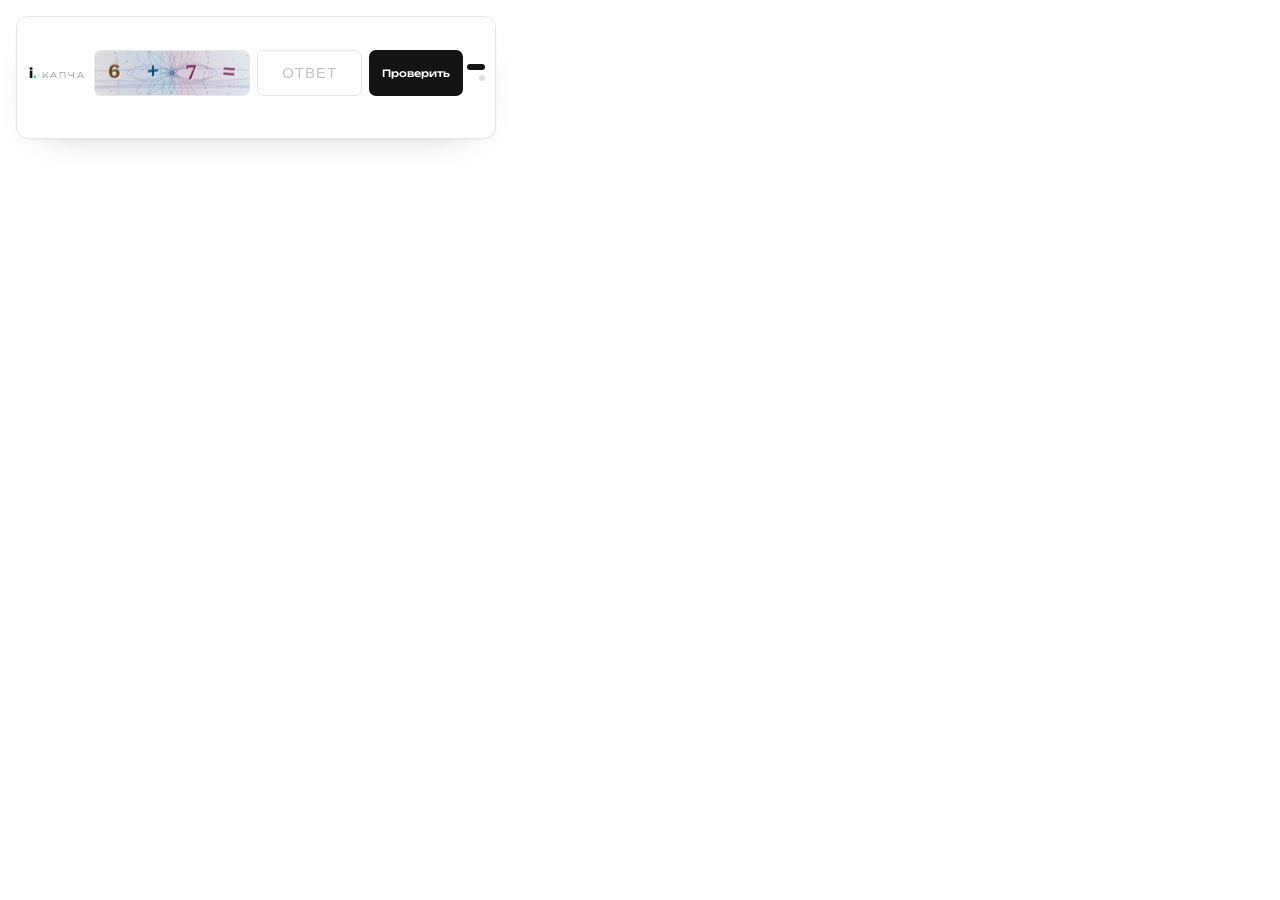
==== commit f060ebc3: "Make captcha page transparent and top-left for clean iframe embedding; clarify demo" ====
--- a/index.html
+++ b/index.html
@@ -19,20 +19,21 @@
 
     html, body { height: 100%; }
 
+    /* transparent page: the card is the only thing painted, so it embeds cleanly in any iframe */
     body {
-      background: #fff;
+      background: transparent;
       display: flex;
-      align-items: center;
-      justify-content: center;
-      padding: 20px;
+      align-items: flex-start;
+      justify-content: flex-start;
+      padding: 16px;
       font-family: -apple-system, BlinkMacSystemFont, 'Segoe UI', Roboto, Arial, sans-serif;
       -webkit-font-smoothing: antialiased;
       color: var(--ink);
     }
 
-    /* cropped to the card when embedded in an iframe */
+    /* cropped tightly to the card when embedded in an iframe */
     html.embedded, html.embedded body { height: auto; }
-    html.embedded body { align-items: flex-start; padding: 4px 0 24px; }
+    html.embedded body { padding: 8px; }
 
     /* ── card: fixed footprint, stages are stacked in the same cell ── */
     .captcha {
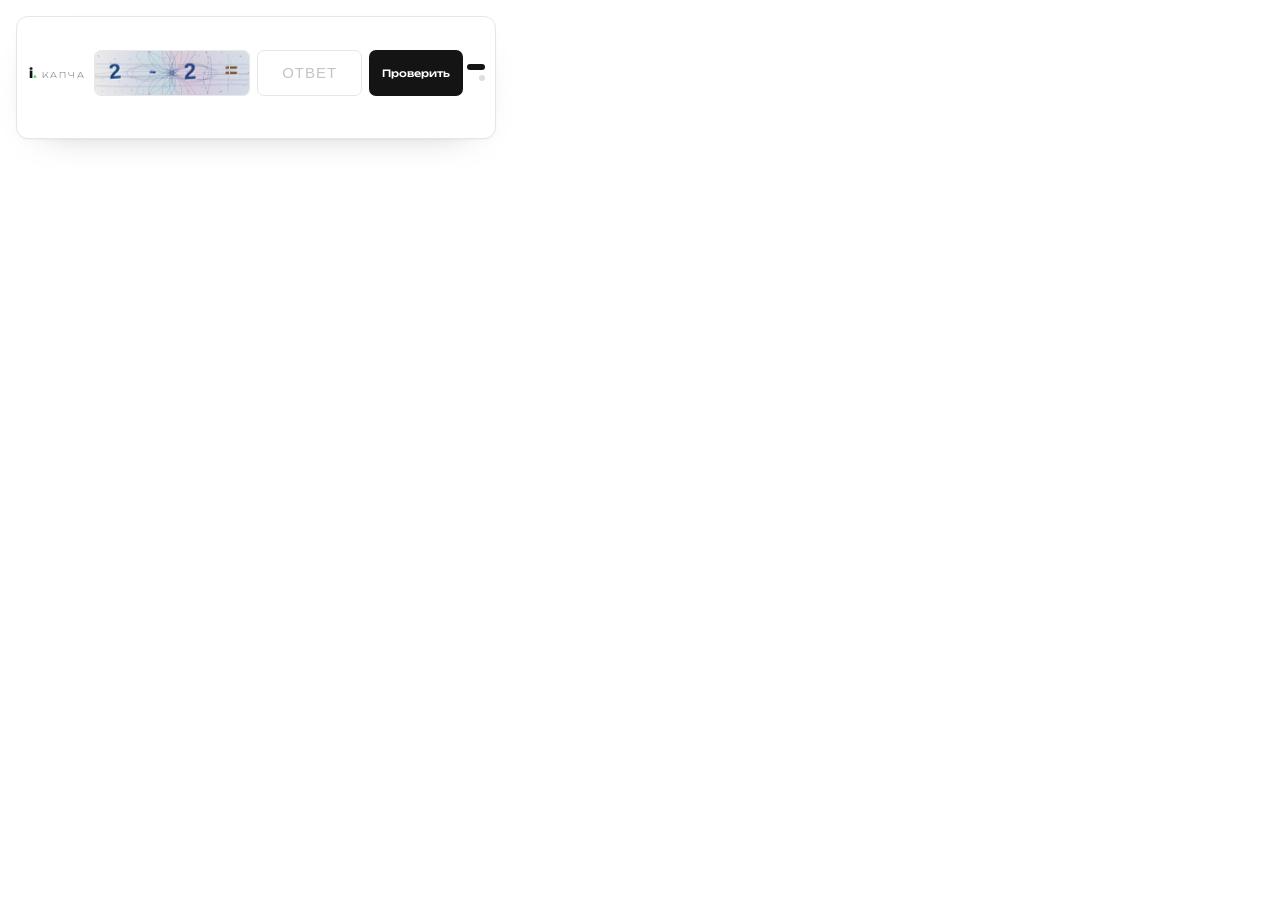
==== commit 44aa7a6e: "Official site: transparent embed (html bg), no white panel around captcha; add Принцип работы and Пр" ====
--- a/index.html
+++ b/index.html
@@ -19,7 +19,12 @@
 
     html, body { height: 100%; }
 
-    /* transparent page: the card is the only thing painted, so it embeds cleanly in any iframe */
+    /* transparent page: the card is the only thing painted, so it embeds cleanly in any iframe.
+       ВАЖНО: фон прозрачный и на html, и на body. В браузере полотно вставленного
+       документа по умолчанию белое — если прозрачен только body, вокруг плашки видно
+       белый прямоугольник. Прозрачность на html убирает его. */
+    html { background: transparent; }
+
     body {
       background: transparent;
       display: flex;
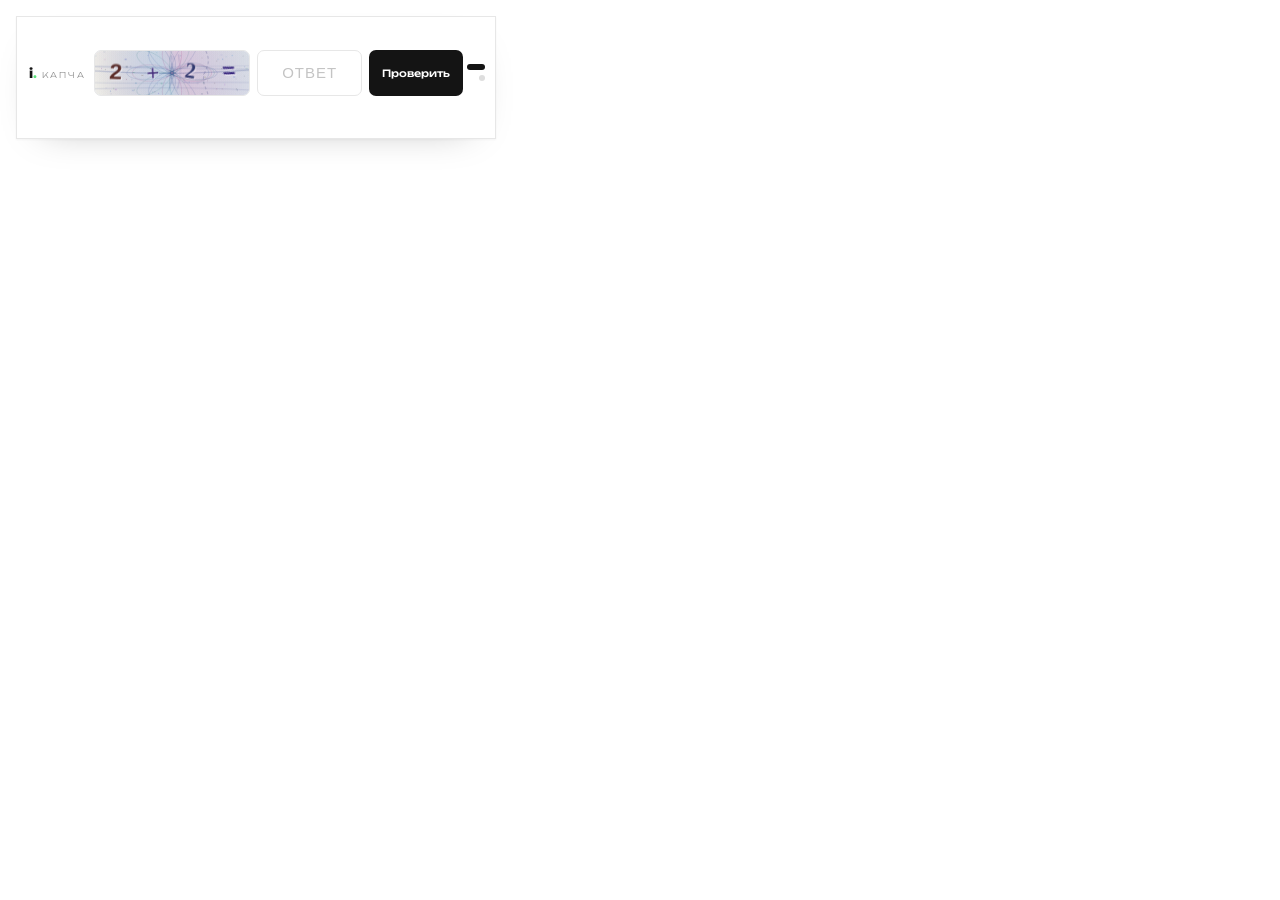
==== commit b8fcbab3: "Plate: square corners; embedded mode drops shadow+padding (crop to rectangle). Examples page: no scr" ====
--- a/index.html
+++ b/index.html
@@ -36,16 +36,18 @@
       color: var(--ink);
     }
 
-    /* cropped tightly to the card when embedded in an iframe */
+    /* cropped tightly to the card when embedded in an iframe:
+       прямые края + нулевые отступы — iframe обрезается ровно по прямоугольнику плашки */
     html.embedded, html.embedded body { height: auto; }
-    html.embedded body { padding: 8px; }
+    html.embedded body { padding: 0; }
+    html.embedded .captcha { box-shadow: none; }
 
     /* ── card: fixed footprint, stages are stacked in the same cell ── */
     .captcha {
       position: relative;
       width: min(480px, 94vw);
       border: 1px solid var(--line);
-      border-radius: 12px;
+      border-radius: 0;
       background: #fff;
       box-shadow: 0 1px 2px rgba(0, 0, 0, 0.04), 0 14px 40px -28px rgba(0, 0, 0, 0.35);
       display: grid;
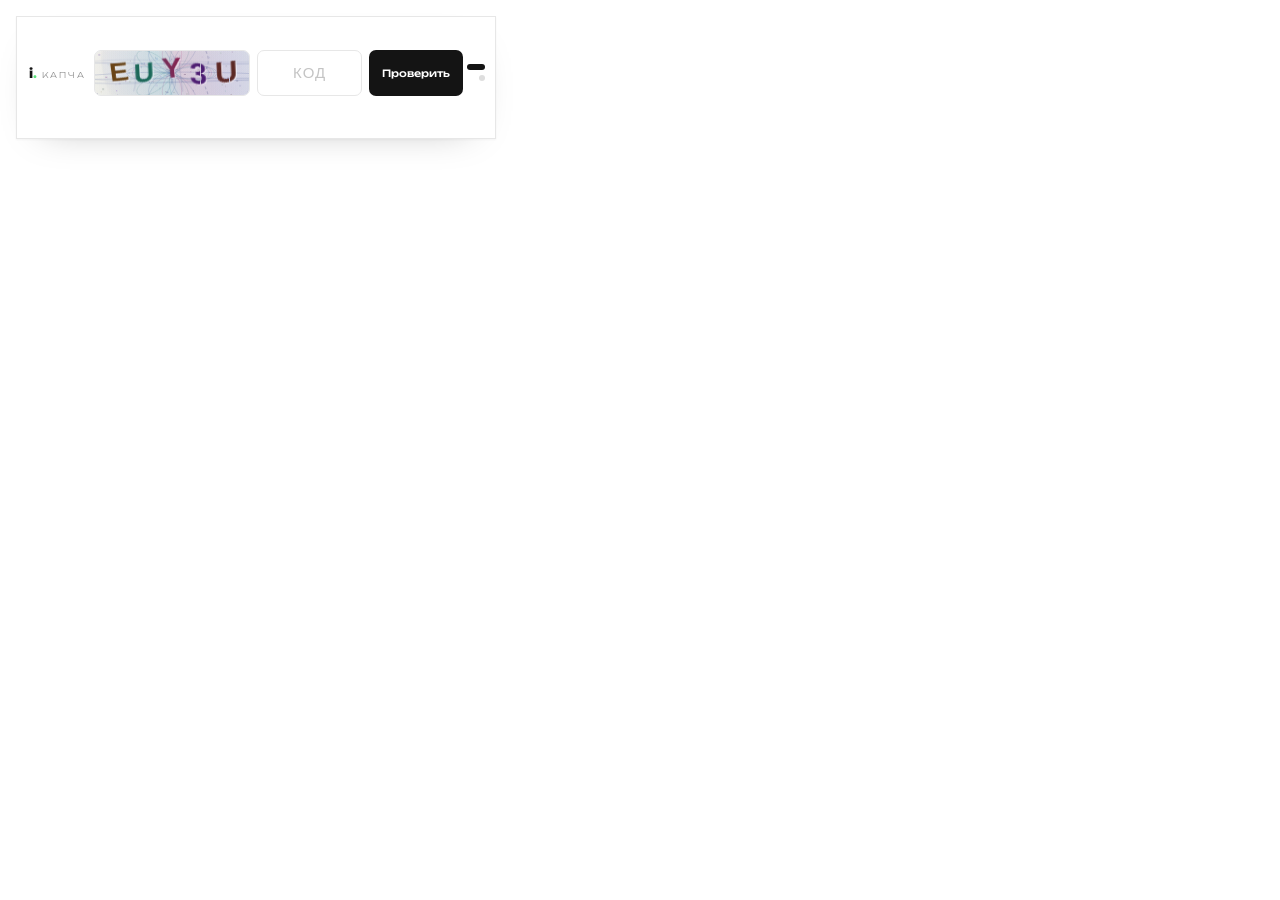
==== commit cfefff86: "Embed fix: plate fills iframe width (no white strip on the right), display:block so the button sits " ====
--- a/index.html
+++ b/index.html
@@ -40,12 +40,13 @@
        прямые края + нулевые отступы — iframe обрезается ровно по прямоугольнику плашки */
     html.embedded, html.embedded body { height: auto; }
     html.embedded body { padding: 0; }
-    html.embedded .captcha { box-shadow: none; }
+    /* плашка занимает всю ширину окошка — тогда справа от неё нет белой полосы */
+    html.embedded .captcha { width: 100%; box-shadow: none; }
 
     /* ── card: fixed footprint, stages are stacked in the same cell ── */
     .captcha {
       position: relative;
-      width: min(480px, 94vw);
+      width: min(480px, 100%);
       border: 1px solid var(--line);
       border-radius: 0;
       background: #fff;
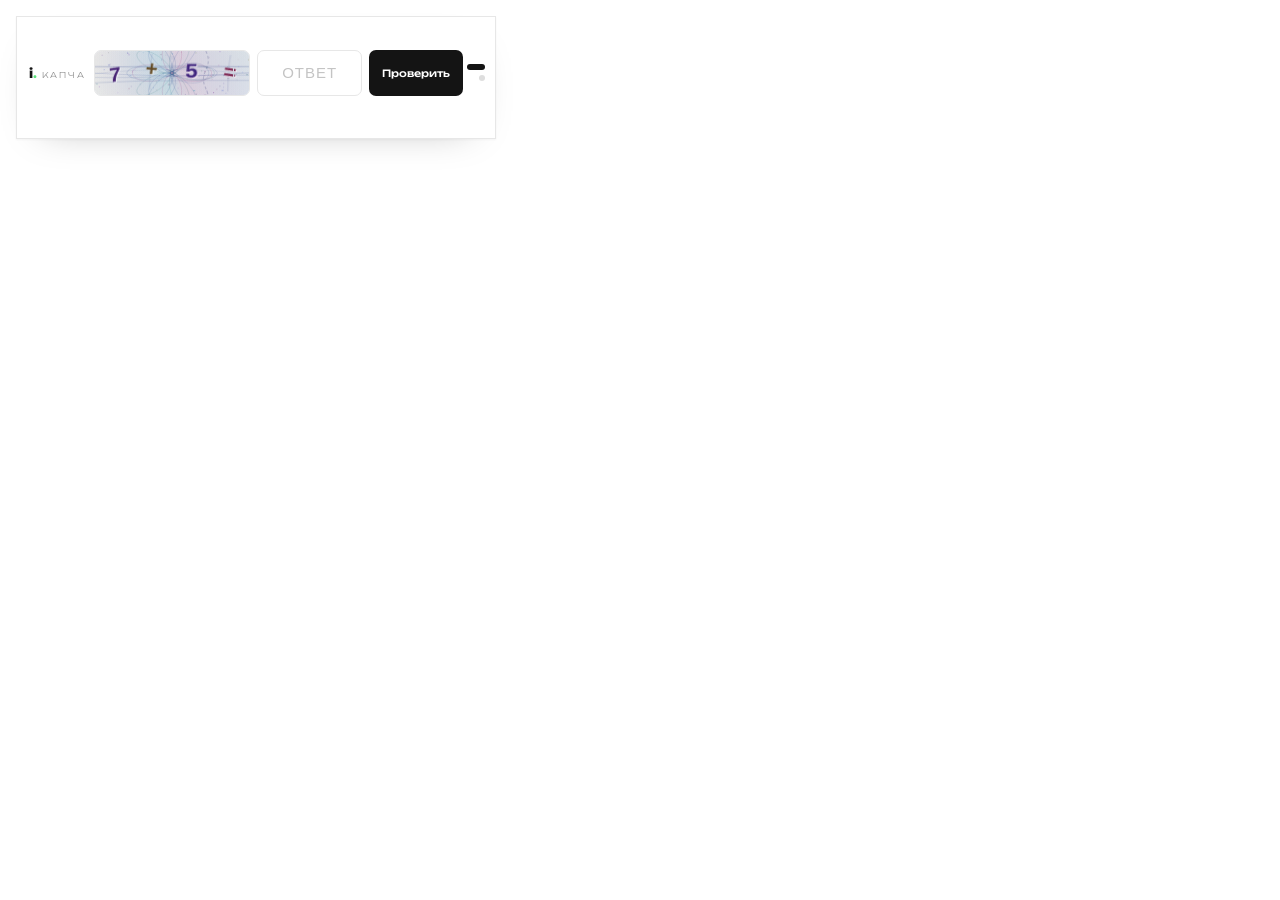
==== commit 792847e1: "fix(embed): report captcha card height, not viewport-clamped scrollHeight" ====
--- a/index.html
+++ b/index.html
@@ -1043,7 +1043,9 @@
       function postHeight() {
         if (!embedded) return;
         try {
-          window.parent.postMessage({ type: 'captcha-resize', height: Math.ceil(document.documentElement.scrollHeight) }, '*');
+          var card = document.querySelector('.captcha');
+          var h = card ? card.getBoundingClientRect().height : document.documentElement.scrollHeight;
+          window.parent.postMessage({ type: 'captcha-resize', height: Math.ceil(h) }, '*');
         } catch (e) {}
       }
       window.addEventListener('load', postHeight);
